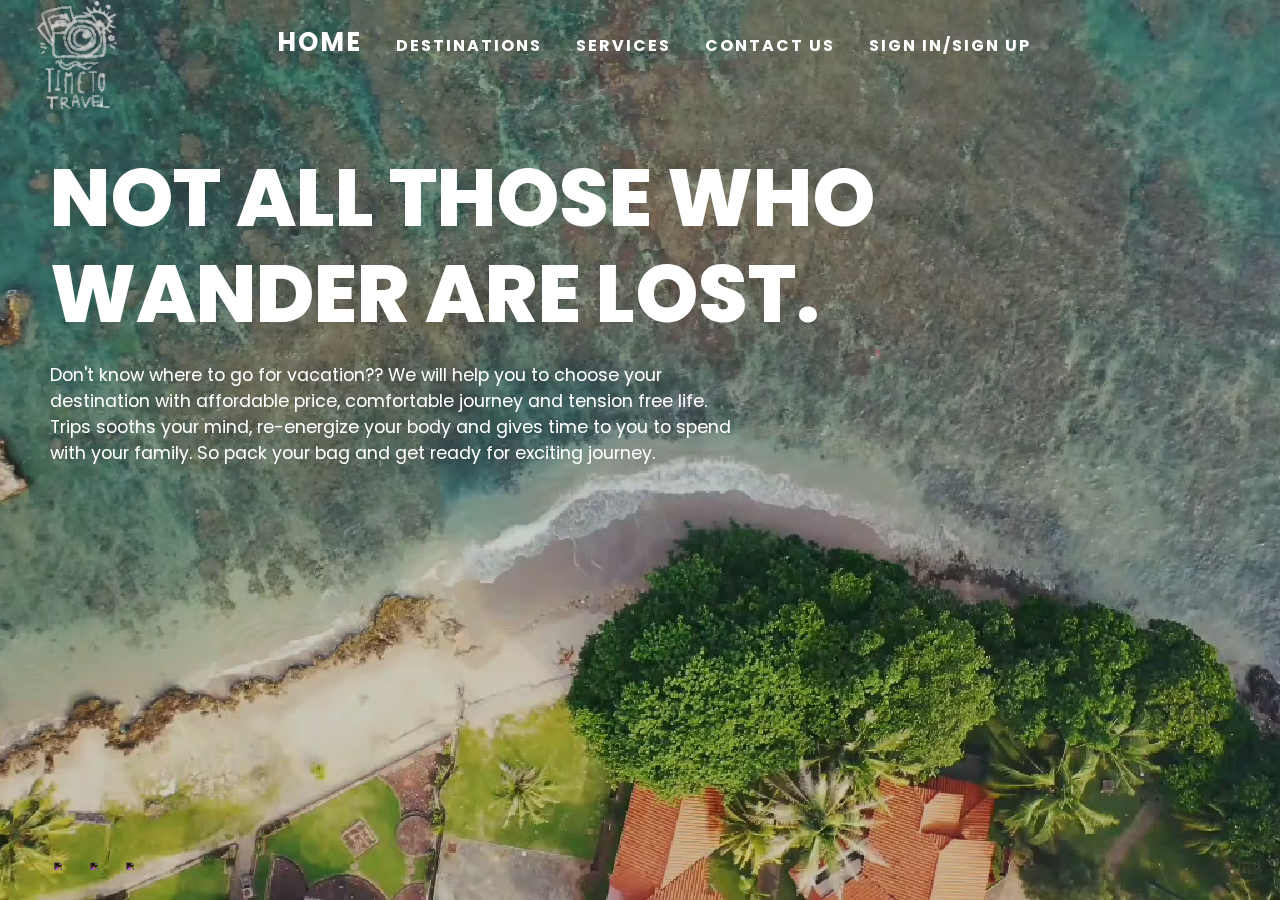
==== index.html @ 5198101b "Index, Login, Signup HTML CSS" ====
<!DOCTYPE html>
<html lang="en">

<head>
  <meta charset="UTF-8">
  <meta http-equiv="X-UA-Compatible" content="IE=edge">
  <meta name="viewport" content="width=device-width, initial-scale=1.0">
  <title>Let`s Travel </title>
  <link rel="stylesheet" href="index.css">
</head>

<body>
  <div class="main">
    <video src="images/background.mp4" muted loop autoplay></video>


    <div class="wrapper">
      <!-- <div class="hamburger">
        <i class="fas fa-bars"></i>
        <i class="fas fa-times"></i>
      </div> -->
      <div class="nav-bar">
        <div class="logo">
          <img src="images/whitelogo.png" alt="logo">
        </div>
        <ul>
          <li>
            <p class="active"><a href="#">Home</a></p>
          </li>
          <li><a href="#">Destinations</a></li>
          <li><a href="#">Services</a></li>
          <li><a href="#">Contact Us</a></li>
          <li><a href="login.html">Sign In/Sign Up</a></li>

        </ul>
      </div>
    </div>
  </div>

  <section class="text-main">
    <div class="text">
      <h2>Not all those who</h2>
      <h2>wander are lost.</h2>
      <p>Don't know where to go for vacation?? We will help you to choose your destination with affordable price,
        comfortable journey and tension free life. Trips sooths your mind, re-energize your body and gives time to you
        to spend with your family. So pack your bag and get ready for exciting journey.
      </p>
    </div>
    <ul class="social">
      <li><a href="#"><img src="https://i.ibb.co/x7P24fL/facebook.png"></a></li>
      <li><a href="#"><img src="https://i.ibb.co/Wnxq2Nq/twitter.png"></a></li>
      <li><a href="#"><img src="https://i.ibb.co/ySwtH4B/instagram.png"></a></li>
    </ul>
  </section>


  <div class="foot">
    Time to Travel &copy; &nbsp; www.timetotravel.com. All Rights Reserved!!
  </div>


</body>

</html>
---- index.css ----
@import url("https://fonts.googleapis.com/css?family=Poppins:200,300,400,500,600,700,800,900&display=swap");

@import url("https://fonts.googleapis.com/css?family=Ubuntu");

* {
  margin: 0;
  padding: 0;
  box-sizing: border-box;
  font-family: "Poppins", sans-serif;
  list-style: none;
  text-decoration: none;
  box-sizing: border-box;
}

.main {
  position: absolute;
  right: 0;
  width: 100%;
  min-height: 100vh;
  padding: 20px;
  display: flex;
  justify-content: space-between;
  align-items: center;
  background: #111;
  transition: 0.5s;
  z-index: 2;
}

.main.active {
  right: 300px;
}

.main video {
  position: absolute;
  top: 0;
  left: 0;
  width: 100%;
  height: 100%;
  object-fit: cover;
  opacity: 0.8;
}

.wrapper {
  width: 100%;
  top: 2px;
}

.nav-bar {
  width: 99%;
  height: 60px;
  background: transparent;
  display: flex;
  justify-content: center;
  align-items: center;
  position: absolute;
  top: 0px;
  /* margin-top: 15px; */
  padding-top: 25px;
}

.nav-bar ul li {
  display: inline-block;
  margin: 0 15px;
  position: relative;
}

.nav-bar ul li a {
  color: #fff;
  font-weight: bold;
  letter-spacing: 2px;
  text-transform: uppercase;
  transition: 0.5s linear;
}

.nav-bar ul li a:hover {
  color: black;
}

.active {
  box-shadow: 0 -20px 150px -20px rgba(0, 0, 0, 0.5);
  font-size: 1.6rem;
}

.hamburger {
  position: absolute;
  top: 20px;
  right: 20px;
  cursor: pointer;
  background: rgba(0, 0, 0, 0.25);
  width: 60px;
  height: 60px;
  color: #fff;
  font-size: 25px;
  border-radius: 5px;
  display: none;
  transition: 0.5s linear;
}

.hamburger .fas {
  position: absolute;
  top: 50%;
  left: 50%;
  transform: translate(-50%, -50%);
}

.logo {
  cursor: pointer;
  position: fixed;
  left: 2px;
  padding-top: 45px;
  max-width: 150px;
  height: auto;
}

.text-main {
  display: flex;
  padding: 150px 50px;
}

.text {
  position: relative;
  z-index: 10;
}

.text h2 {
  font-size: 5em;
  font-weight: 800;
  color: #fff;
  line-height: 1.2em;
  text-transform: uppercase;
}

.text p {
  font-size: 1.1em;
  color: #fff;
  margin: 20px 0;
  font-weight: 400;
  max-width: 700px;
}

.social {
  position: absolute;
  z-index: 10;
  bottom: 20px;
  display: flex;
  justify-content: center;
  align-items: center;
}
.social li {
  list-style: none;
}
.social li a {
  display: inline-block;
  margin-right: 20px;
  filter: invert(1);
  transform: scale(0.5);
  transition: 0.5s;
}
.social li a:hover {
  transform: scale(0.5) translateY(-15px);
}

.foot{
  text-align: center;
  font-size: 15px;
  background-color: blanchedalmond;
  color: black;
  font-weight: 10;
  padding-top: 20px;
  padding-bottom: 0px;
  margin-top: 60px;
}

@media (max-width: 991px) {
  .showcase,
  .showcase header {
    padding: 40px;
  }
  .text h2 {
    font-size: 3em;
  }
  .text h3 {
    font-size: 2em;
  }
}

@media screen and (max-width: 768px) {
  .nav-bar {
    width: 45%;
    height: auto;
    margin-left: -500px;
  }
  .nav-bar ul li {
    display: block;
    text-align: center;
    margin: 25px 0;
  }
  .hamburger {
    display: block;
  }
  .nav-bar.active {
    margin-left: 0;
    transition: 0.5s linear;
  }
}
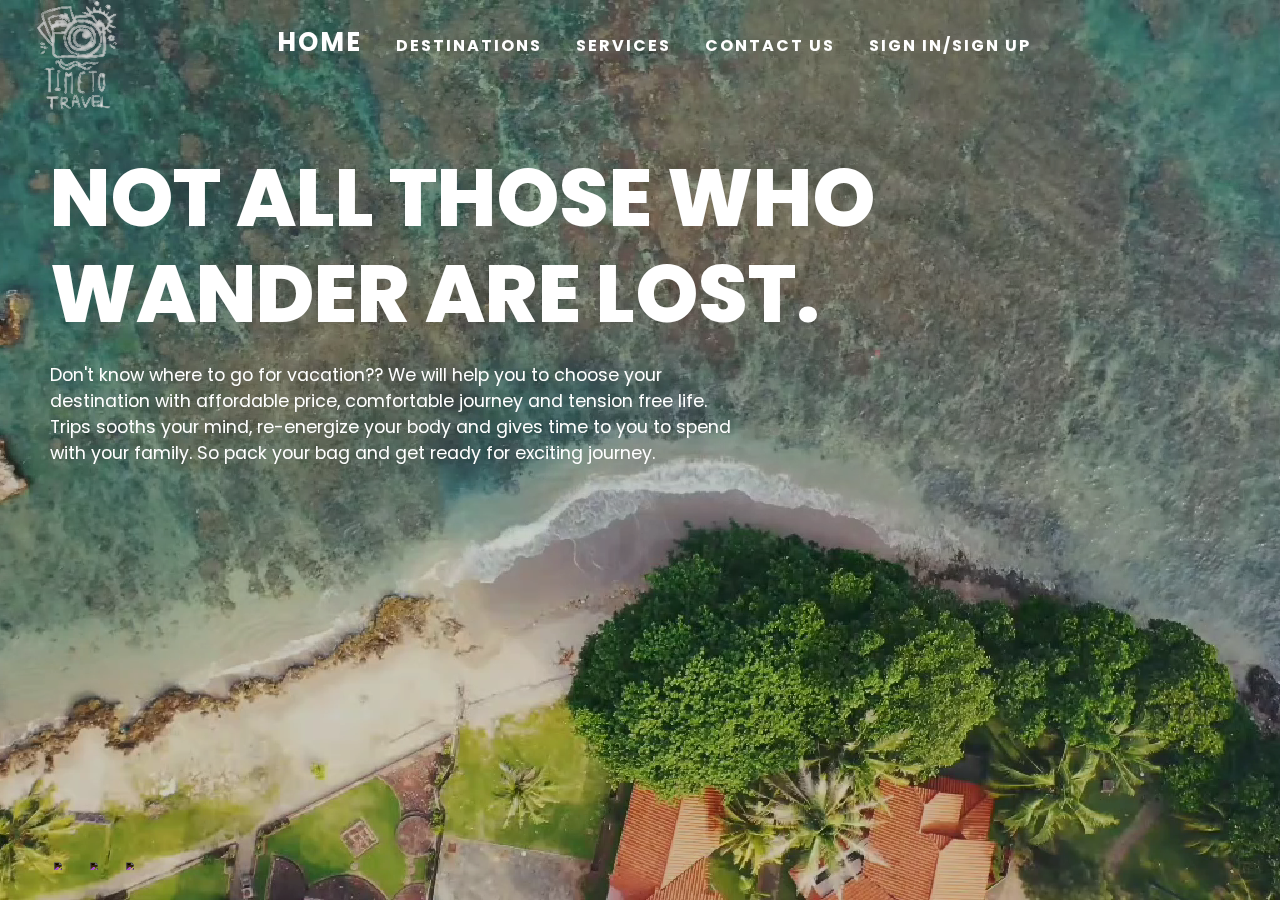
==== commit 2471c2d2: "Changes made in HTML and CSS" ====
--- a/index.html
+++ b/index.html
@@ -15,10 +15,6 @@
 
 
     <div class="wrapper">
-      <!-- <div class="hamburger">
-        <i class="fas fa-bars"></i>
-        <i class="fas fa-times"></i>
-      </div> -->
       <div class="nav-bar">
         <div class="logo">
           <img src="images/whitelogo.png" alt="logo">
@@ -31,7 +27,6 @@
           <li><a href="#">Services</a></li>
           <li><a href="#">Contact Us</a></li>
           <li><a href="login.html">Sign In/Sign Up</a></li>
-
         </ul>
       </div>
     </div>
--- a/index.css
+++ b/index.css
@@ -54,7 +54,6 @@
   align-items: center;
   position: absolute;
   top: 0px;
-  /* margin-top: 15px; */
   padding-top: 25px;
 }
 
@@ -81,27 +80,6 @@
   font-size: 1.6rem;
 }
 
-.hamburger {
-  position: absolute;
-  top: 20px;
-  right: 20px;
-  cursor: pointer;
-  background: rgba(0, 0, 0, 0.25);
-  width: 60px;
-  height: 60px;
-  color: #fff;
-  font-size: 25px;
-  border-radius: 5px;
-  display: none;
-  transition: 0.5s linear;
-}
-
-.hamburger .fas {
-  position: absolute;
-  top: 50%;
-  left: 50%;
-  transform: translate(-50%, -50%);
-}
 
 .logo {
   cursor: pointer;
@@ -163,43 +141,11 @@
 .foot{
   text-align: center;
   font-size: 15px;
-  background-color: blanchedalmond;
-  color: black;
+  background-color: black;
+  color: blanchedalmond;
   font-weight: 10;
-  padding-top: 20px;
-  padding-bottom: 0px;
-  margin-top: 60px;
+  padding-top: 30px;
+  padding-bottom: 5px;
+  margin-top: 100px;
 }
 
-@media (max-width: 991px) {
-  .showcase,
-  .showcase header {
-    padding: 40px;
-  }
-  .text h2 {
-    font-size: 3em;
-  }
-  .text h3 {
-    font-size: 2em;
-  }
-}
-
-@media screen and (max-width: 768px) {
-  .nav-bar {
-    width: 45%;
-    height: auto;
-    margin-left: -500px;
-  }
-  .nav-bar ul li {
-    display: block;
-    text-align: center;
-    margin: 25px 0;
-  }
-  .hamburger {
-    display: block;
-  }
-  .nav-bar.active {
-    margin-left: 0;
-    transition: 0.5s linear;
-  }
-}
